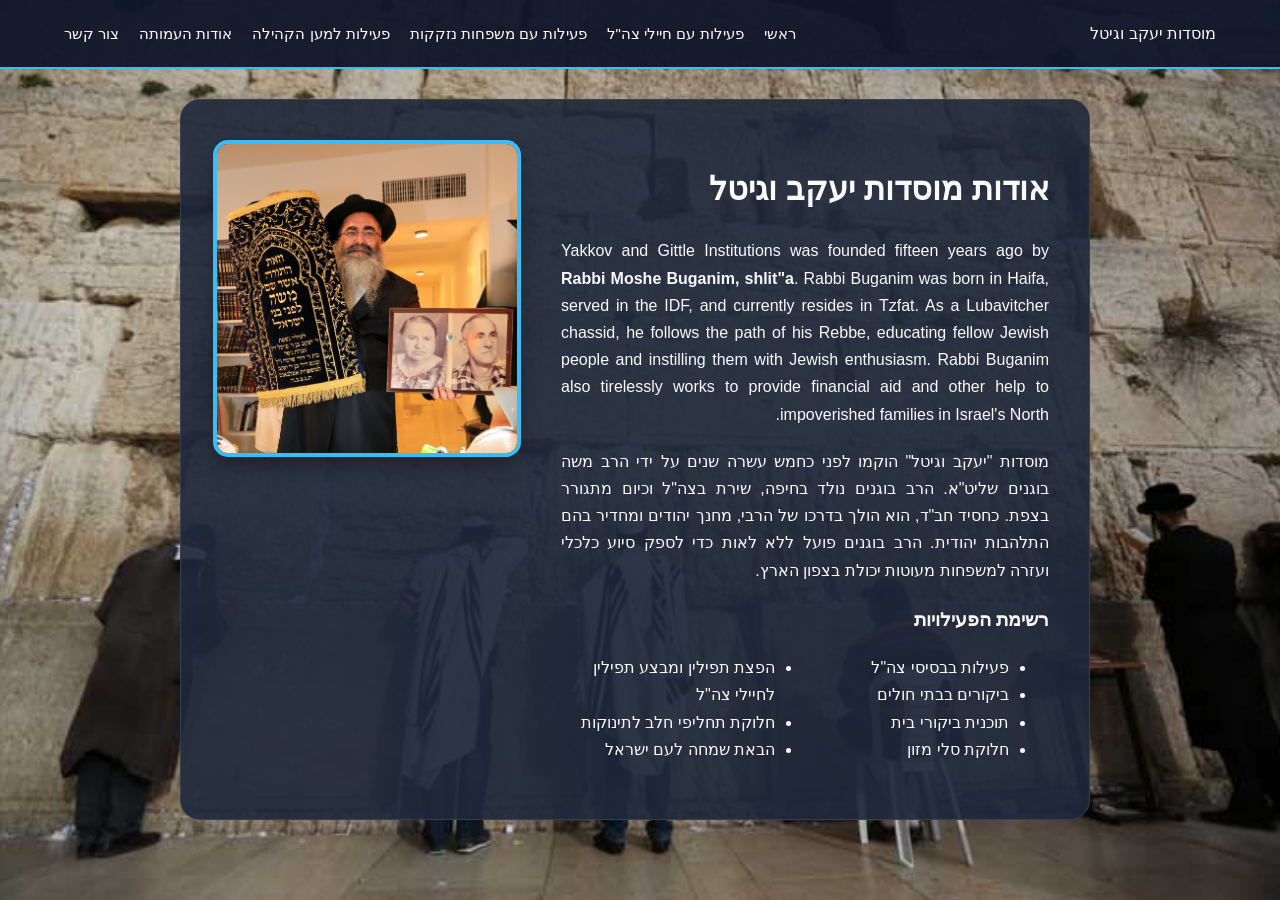
==== about.html @ 236a6ec2 "Add files via upload" ====
<!DOCTYPE html>
<html lang="he" dir="rtl">
<head>
    <meta charset="UTF-8">
    <meta name="viewport" content="width=device-width, initial-scale=1.0">
    <title>אודות מוסדות יעקב וגיטל</title>
    <link rel="stylesheet" href="style.css">
</head>
<body>

    <nav class="navbar">
        <div class="logo">מוסדות יעקב וגיטל</div>
        <div class="menu-toggle" onclick="document.querySelector('.nav-links').classList.toggle('active')">☰</div>
        <ul class="nav-links">
            <li><a href="index.html">ראשי</a></li>
            <li><a href="soldiers.html">פעילות עם חיילי צה"ל</a></li>
            <li><a href="families.html">פעילות עם משפחות נזקקות</a></li>
            <li><a href="community.html">פעילות למען הקהילה</a></li>
            <li><a href="about.html">אודות העמותה</a></li>
            <li><a href="contact.html">צור קשר</a></li>
        </ul>
    </nav>

    <main class="container">
        <div class="about-box">
            <div class="about-text">
                <h1>אודות מוסדות יעקב וגיטל</h1>
                
                <div class="text-content">
                    <p>Yakkov and Gittle Institutions was founded fifteen years ago by <strong>Rabbi Moshe Buganim, shlit"a</strong>. Rabbi Buganim was born in Haifa, served in the IDF, and currently resides in Tzfat. As a Lubavitcher chassid, he follows the path of his Rebbe, educating fellow Jewish people and instilling them with Jewish enthusiasm. Rabbi Buganim also tirelessly works to provide financial aid and other help to impoverished families in Israel's North.</p>
                    
                    <p>מוסדות "יעקב וגיטל" הוקמו לפני כחמש עשרה שנים על ידי הרב משה בוגנים שליט"א. הרב בוגנים נולד בחיפה, שירת בצה"ל וכיום מתגורר בצפת. כחסיד חב"ד, הוא הולך בדרכו של הרבי, מחנך יהודים ומחדיר בהם התלהבות יהודית. הרב בוגנים פועל ללא לאות כדי לספק סיוע כלכלי ועזרה למשפחות מעוטות יכולת בצפון הארץ.</p>
                </div>

                <h3>רשימת הפעילויות</h3>
                <ul class="activities-list">
                    <li>פעילות בבסיסי צה"ל</li>
                    <li>ביקורים בבתי חולים</li>
                    <li>תוכנית ביקורי בית</li>
                    <li>חלוקת סלי מזון</li>
                    <li>הפצת תפילין ומבצע תפילין לחיילי צה"ל</li>
                    <li>חלוקת תחליפי חלב לתינוקות</li>
                    <li>הבאת שמחה לעם ישראל</li>
                </ul>
            </div>

            <div class="about-image">
                <img src="home/home.jpg" alt="הרב בוגנים" class="clickable">
            </div>
        </div>
    </main>

    <div id="lightbox" class="lightbox" onclick="this.style.display='none'">
        <span class="close-btn">&times;</span>
        <img id="full-img" src="" alt="מסך מלא">
    </div>

    <script>
        // פונקציית Lightbox
        document.querySelectorAll('.clickable').forEach(img => {
            img.addEventListener('click', () => {
                const lightbox = document.getElementById('lightbox');
                const fullImg = document.getElementById('full-img');
                fullImg.src = img.src;
                lightbox.style.display = 'flex';
            });
        });
    </script>
</body>
</html>
---- style.css ----
/* --- 1. הגדרות בסיס וצבעים --- */
:root {
    --primary: #38bdf8;
    --dark: #0f172a;
    --card: rgba(30, 41, 59, 0.85);
    --text: #f8fafc;
}

body {
    margin: 0;
    padding: 0;
    background: var(--dark) url('home/barund.jpg') no-repeat center center fixed;
    background-size: cover;
    color: var(--text);
    font-family: 'Segoe UI', Tahoma, sans-serif;
    line-height: 1.7;
}

/* --- 2. תפריט ניווט --- */
.navbar {
    display: flex;
    justify-content: space-between;
    align-items: center;
    padding: 20px 5%;
    background: rgba(15, 23, 42, 0.95);
    border-bottom: 2px solid var(--primary);
    position: sticky;
    top: 0;
    z-index: 1000;
}

.nav-links { display: flex; list-style: none; gap: 20px; margin: 0; }
.nav-links a { color: white; text-decoration: none; font-weight: 500; font-size: 0.95rem; transition: 0.3s; }
.nav-links a:hover { color: var(--primary); }

/* --- 3. אזורים מרכזיים --- */
.container { max-width: 900px; width: 90%; margin: 40px auto; }

.home-hero { text-align: center; padding: 40px 0; }
.home-hero h1 { font-size: 2.2rem; color: var(--primary); margin-bottom: 10px; }

/* גלריית תמונות ראשית */
.hero-images {
    display: flex;
    gap: 20px;
    justify-content: center;
    flex-wrap: wrap;
    margin: 30px 0;
}

.hero-images img {
    width: 300px;
    height: 220px;
    object-fit: cover;
    border-radius: 15px;
    border: 3px solid var(--primary);
    transition: transform 0.3s ease;
}
.hero-images img:hover { transform: scale(1.03); }

/* --- 4. כרטיסי פרויקטים (התיבות) --- */
.project-box {
    display: flex;
    gap: 25px;
    background: var(--card);
    padding: 30px;
    border-radius: 20px;
    margin-bottom: 25px;
    border-right: 6px solid var(--primary);
    align-items: stretch;
    box-shadow: 0 10px 15px -3px rgba(0,0,0,0.3);
}

.project-text { flex: 2; }
.project-image { flex: 1; min-width: 250px; }
.project-image img {
    width: 100%;
    height: 100%;
    object-fit: cover;
    border-radius: 12px;
    border: 2px solid var(--primary);
}

/* --- 5. התאמה לנייד --- */
@media (max-width: 768px) {
    .project-box { flex-direction: column; }
    .nav-links { display: none; } /* ניתן להוסיף כאן לוגיקת המבורגר */
    .home-hero h1 { font-size: 1.6rem; }
}

/* ---חדש--- */
/* עיצוב כללי לכרטיסים */
.project-box {
    background: #1e293b;
    border: 1px solid #334155;
    border-radius: 20px;
    padding: 30px;
    margin-bottom: 25px;
    display: flex;
    gap: 30px;
    align-items: center;
    transition: 0.3s;
    box-shadow: 0 4px 6px rgba(0,0,0,0.1);
}

.project-box:hover {
    border-color: #38bdf8;
    transform: translateY(-2px);
}

/* עיצוב כרטיס הקשר בנפרד (שיבלוט) */
.contact-box {
    text-align: center;
    background: linear-gradient(135deg, #1e293b, #0f172a);
    border: 2px solid #38bdf8;
}

.contact-info {
    font-size: 1.2rem;
    color: #fff;
    margin: 10px 0;
}

.highlight-contact {
    color: #38bdf8;
    font-weight: bold;
    font-size: 1.4rem;
    display: block;
    margin-top: 10px;
}

/* --- הגדרה בסיסית (מחשב) --- */
.menu-toggle {
    display: none; /* מסתיר את האייקון במחשב */
}

/* --- התאמות לנייד (עד רוחב 768 פיקסלים) --- */
@media (max-width: 768px) {
    /* 1. מציג את האייקון רק בנייד */
    .menu-toggle {
        display: block; 
        font-size: 30px;
        cursor: pointer;
        color: white;
        padding: 10px;
    }

    /* 2. התפריט מוסתר כברירת מחדל בנייד */
    .nav-links {
        display: none; 
        flex-direction: column;
        width: 100%;
        background: #1e293b;
        position: absolute;
        top: 60px; /* תכוון את זה לפי הגובה של התפריט העליון שלך */
        right: 0;
        z-index: 1000;
        text-align: center;
        padding: 20px 0;
        border-top: 1px solid #334155;
    }

    /* 3. כשה-JS מוסיף את הקלאס 'active', התפריט נפתח */
    .nav-links.active {
        display: flex !important;
    }
}
/* ---חדש1 --- */
/* עיצוב המעטפת של דף אודות */
.about-box {
    display: flex;
    gap: 40px;
    background: rgba(30, 41, 59, 0.9);
    padding: 40px;
    border-radius: 20px;
    border: 1px solid #334155;
    align-items: flex-start; /* הטקסט והתמונה יתחילו מאותו גובה */
}

.about-text { flex: 2; }
.about-image { flex: 1; min-width: 300px; }

.about-image img {
    width: 100%;
    border-radius: 15px;
    border: 4px solid #38bdf8;
    box-shadow: 0 10px 20px rgba(0,0,0,0.3);
    cursor: pointer;
}

/* התאמה לנייד */
@media (max-width: 768px) {
    .about-box { flex-direction: column-reverse; padding: 20px; }
}

/* מרווחים לטקסט */
.text-content p { margin-bottom: 20px; text-align: justify; }
.activities-list { columns: 2; gap: 20px; } /* רשימה יפה בשני טורים */

/* מבנה הגלריה */
.gallery {
    display: grid;
    grid-template-columns: repeat(auto-fill, minmax(350px, 1fr)); /* כרטיסים בגודל הגיוני */
    gap: 30px;
    padding: 40px;
    max-width: 1200px;
    margin: 0 auto;
}

/* כרטיס בודד */
.card {
    background: #1e293b;
    border-radius: 20px;
    overflow: hidden;
    border: 1px solid #334155;
    transition: 0.3s;
    display: flex;
    flex-direction: column;
}

.card:hover {
    transform: translateY(-5px);
    box-shadow: 0 20px 25px -5px rgba(0,0,0,0.3);
}

.card-media {
    width: 100%;
    height: 250px; 
    background-color: #0f172a; 
    display: flex;
    align-items: center; /* ממקם את התמונה באמצע */
    justify-content: center;
    overflow: hidden;
}

.card-media img {
    width: 100%;
    height: 100%;
    /* השינוי כאן: */
    object-fit: contain; /* מראה את כל התמונה בלי לחתוך כלום */
    background-color: #1e293b; /* צבע רקע מאחורי תמונות שלא תופסות הכל */
}

/* אפקט זום קל כשעוברים עם העכבר */
.card:hover .card-media img {
    transform: scale(1.05);
}

/* אזור הטקסט */
.content {
    padding: 20px;
    flex-grow: 1;
}

.content h3 {
    color: #38bdf8;
    margin-top: 0;
    font-size: 1.2rem;
}

.content p {
    font-size: 0.95rem;
    line-height: 1.6;
    color: #cbd5e1;
}
/* עיצוב ה-Lightbox להצגת תמונות */
.lightbox {
    display: none;
    position: fixed;
    top: 0; left: 0;
    width: 100%; height: 100%;
    background: rgba(0,0,0,0.9);
    justify-content: center;
    align-items: center;
    z-index: 9999;
}

.lightbox img {
    max-width: 90%;
    max-height: 80%;
    border-radius: 10px;
    border: 3px solid #fff;
}

.close {
    position: absolute;
    top: 20px; right: 30px;
    font-size: 40px; color: white; cursor: pointer;
}
.page-header {
    background: rgba(30, 41, 59, 0.9); /* אותו צבע של הכרטיסים */
    border: 1px solid #334155;
    border-radius: 20px;
    padding: 30px;
    margin: 20px auto 40px auto; /* מרווח למעלה ולמטה */
    max-width: 800px;
    text-align: center;
    box-shadow: 0 10px 15px -3px rgba(0,0,0,0.3);
}

.page-header h1 {
    color: #38bdf8;
    margin: 0;
    font-size: 2.5rem;
}

.page-header p {
    color: #cbd5e1;
    margin-top: 10px;
    font-size: 1.1rem;
}

/* התאמה לנייד */
@media (max-width: 768px) {
    .page-header {
        margin: 10px 15px;
        padding: 20px;
    }
    .page-header h1 { font-size: 1.8rem; }
}
.page-hero {
    background: linear-gradient(135deg, #0f172a, #1e293b);
    padding: 60px 30px;
    border-radius: 25px;
    text-align: center;
    border: 2px solid #38bdf8;
    margin-bottom: 40px;
    box-shadow: 0 20px 25px -5px rgba(56, 189, 248, 0.2);
}

.page-hero h1 {
    font-size: 3rem;
    color: #ffffff;
    margin: 0;
    text-transform: uppercase;
    letter-spacing: 2px;
    text-shadow: 0 0 20px rgba(56, 189, 248, 0.5);
}

.page-hero p {
    color: #94a3b8;
    font-size: 1.3rem;
    margin-top: 15px;
    max-width: 600px;
    margin-left: auto;
    margin-right: auto;
}

.hero-divider {
    width: 100px;
    height: 4px;
    background: #38bdf8;
    margin: 20px auto 0 auto;
    border-radius: 2px;
}

/* התאמה לנייד */
@media (max-width: 768px) {
    .page-hero { padding: 40px 20px; }
    .page-hero h1 { font-size: 2rem; }
    .page-hero p { font-size: 1rem; }
}


/* הגבלת רוחב האתר ל-900 פיקסלים - ייתן מראה מהודק ומקצועי */
.container, 
.project-box, 
.about-box, 
.page-hero, 
.page-header, 
.gallery {
    max-width: 900px;  /* זה הופך את האתר לצר וקריא יותר */
    width: 92%;        /* מרווח קל בצדדים בנייד */
    margin: 30px auto; /* 30px מרווח בין האלמנטים, auto למרכוז */
}

/* מרווח פנימי בתוך הכרטיסים */
.project-box, .card {
    margin-bottom: 40px !important; /* הגדלנו את המרווח בין כרטיס לכרטיס */
    padding: 25px; /* מרווח פנימי לתוכן */
}

/* סידור הגלריה */
.gallery {
    display: grid;
    grid-template-columns: repeat(auto-fill, minmax(350px, 1fr));
    gap: 40px; /* הוספנו רווח גדול יותר בין הכרטיסים */
    padding: 0;
}
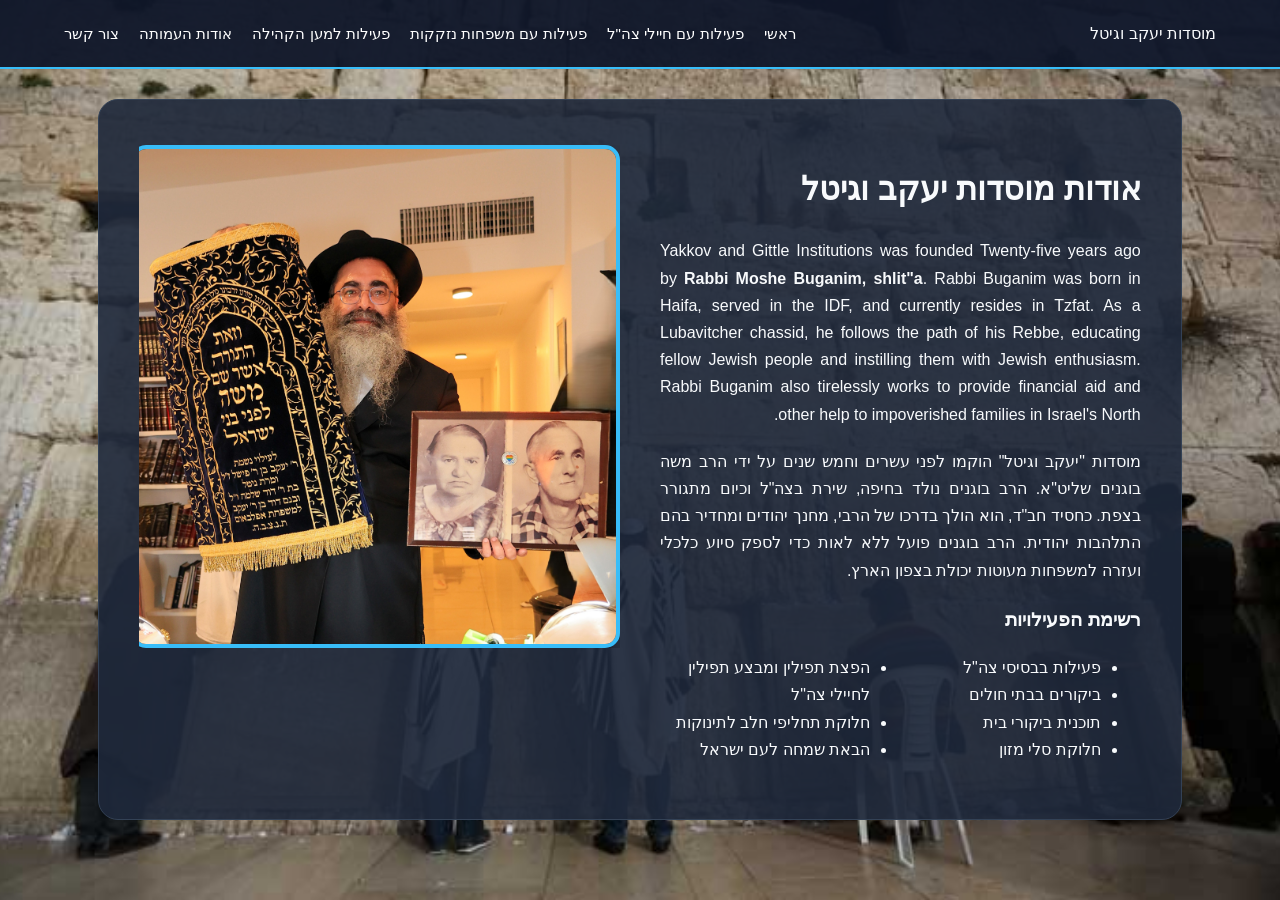
==== commit 42ccbb3e: "Add files via upload" ====
--- a/about.html
+++ b/about.html
@@ -10,8 +10,8 @@
 
     <nav class="navbar">
         <div class="logo">מוסדות יעקב וגיטל</div>
-        <div class="menu-toggle" onclick="document.querySelector('.nav-links').classList.toggle('active')">☰</div>
-        <ul class="nav-links">
+        <div class="menu-toggle" onclick="toggleMenu()">☰</div>
+        <ul class="nav-links" id="nav-links">
             <li><a href="index.html">ראשי</a></li>
             <li><a href="soldiers.html">פעילות עם חיילי צה"ל</a></li>
             <li><a href="families.html">פעילות עם משפחות נזקקות</a></li>
@@ -20,6 +20,7 @@
             <li><a href="contact.html">צור קשר</a></li>
         </ul>
     </nav>
+    
 
     <main class="container">
         <div class="about-box">
@@ -27,9 +28,9 @@
                 <h1>אודות מוסדות יעקב וגיטל</h1>
                 
                 <div class="text-content">
-                    <p>Yakkov and Gittle Institutions was founded fifteen years ago by <strong>Rabbi Moshe Buganim, shlit"a</strong>. Rabbi Buganim was born in Haifa, served in the IDF, and currently resides in Tzfat. As a Lubavitcher chassid, he follows the path of his Rebbe, educating fellow Jewish people and instilling them with Jewish enthusiasm. Rabbi Buganim also tirelessly works to provide financial aid and other help to impoverished families in Israel's North.</p>
+                    <p>Yakkov and Gittle Institutions was founded Twenty-five years ago by <strong>Rabbi Moshe Buganim, shlit"a</strong>. Rabbi Buganim was born in Haifa, served in the IDF, and currently resides in Tzfat. As a Lubavitcher chassid, he follows the path of his Rebbe, educating fellow Jewish people and instilling them with Jewish enthusiasm. Rabbi Buganim also tirelessly works to provide financial aid and other help to impoverished families in Israel's North.</p>
                     
-                    <p>מוסדות "יעקב וגיטל" הוקמו לפני כחמש עשרה שנים על ידי הרב משה בוגנים שליט"א. הרב בוגנים נולד בחיפה, שירת בצה"ל וכיום מתגורר בצפת. כחסיד חב"ד, הוא הולך בדרכו של הרבי, מחנך יהודים ומחדיר בהם התלהבות יהודית. הרב בוגנים פועל ללא לאות כדי לספק סיוע כלכלי ועזרה למשפחות מעוטות יכולת בצפון הארץ.</p>
+                    <p>מוסדות "יעקב וגיטל" הוקמו לפני עשרים וחמש שנים על ידי הרב משה בוגנים שליט"א. הרב בוגנים נולד בחיפה, שירת בצה"ל וכיום מתגורר בצפת. כחסיד חב"ד, הוא הולך בדרכו של הרבי, מחנך יהודים ומחדיר בהם התלהבות יהודית. הרב בוגנים פועל ללא לאות כדי לספק סיוע כלכלי ועזרה למשפחות מעוטות יכולת בצפון הארץ.</p>
                 </div>
 
                 <h3>רשימת הפעילויות</h3>
@@ -66,5 +67,29 @@
             });
         });
     </script>
+   <script>
+    // פונקציית פתיחה/סגירה של התפריט
+    function toggleMenu() {
+        const navLinks = document.getElementById('nav-links');
+        navLinks.classList.toggle('active');
+    }
+
+    // סגירת התפריט אוטומטית כשלוחצים על קישור
+    document.querySelectorAll('.nav-links a').forEach(link => {
+        link.addEventListener('click', () => {
+            document.getElementById('nav-links').classList.remove('active');
+        });
+    });
+
+    // פונקציית Lightbox
+    document.querySelectorAll('.clickable').forEach(img => {
+        img.addEventListener('click', () => {
+            const lightbox = document.getElementById('lightbox');
+            const fullImg = document.getElementById('full-img');
+            fullImg.src = img.src;
+            lightbox.style.display = 'flex';
+        });
+    });
+</script>
 </body>
 </html>
--- a/style.css
+++ b/style.css
@@ -178,7 +178,22 @@
 }
 
 .about-text { flex: 2; }
-.about-image { flex: 1; min-width: 300px; }
+.about-image { 
+    flex: 2; 
+    min-width: 150px; 
+    margin-top: 5px; /* הוספתי px, כי ב-CSS חייבים יחידת מידה */
+    
+    /* התיקון בשביל הרווח */
+    display: flex;         /* הופך את הדיב למכולה של התמונות */
+    flex-direction: column; /* מסדר את התמונות אחת מתחת לשנייה (אם זה מה שאתה רוצה) */
+    gap: 20px;             /* זה הרווח המדויק שיהיה בין התמונות */
+}
+
+/* כדי שהתמונות ייראו טוב בתוך הרווח הזה */
+.about-image img {
+    width: 100%;
+    display: block;
+}
 
 .about-image img {
     width: 100%;
@@ -223,23 +238,25 @@
     box-shadow: 0 20px 25px -5px rgba(0,0,0,0.3);
 }
 
+/* 1. שחרור הגובה הקבוע ב-card-media */
 .card-media {
     width: 100%;
-    height: 250px; 
-    background-color: #0f172a; 
-    display: flex;
-    align-items: center; /* ממקם את התמונה באמצע */
+    height: auto; /* מאפשר לתמונה להחליט על הגובה שלה */
+    min-height: 200px; /* גובה מינימלי שלא יהיה קטן מדי */
+    background-color: #0f172a;
+    display: flex;
+    align-items: center;
     justify-content: center;
     overflow: hidden;
 }
 
+/* 2. הגדרת התמונה שתהיה גמישה */
 .card-media img {
     width: 100%;
-    height: 100%;
-    /* השינוי כאן: */
-    object-fit: contain; /* מראה את כל התמונה בלי לחתוך כלום */
-    background-color: #1e293b; /* צבע רקע מאחורי תמונות שלא תופסות הכל */
-}
+    height: auto; /* שומר על יחס גובה-רוחב המקורי של התמונה */
+    display: block;
+}
+/* הגדרה ודאית לתמונות בתוך כרטיסים */
 
 /* אפקט זום קל כשעוברים עם העכבר */
 .card:hover .card-media img {
@@ -381,9 +398,76 @@
 }
 
 /* סידור הגלריה */
+/* מבנה הגלריה המעודכן - מותאם למובייל */
 .gallery {
     display: grid;
-    grid-template-columns: repeat(auto-fill, minmax(350px, 1fr));
-    gap: 40px; /* הוספנו רווח גדול יותר בין הכרטיסים */
-    padding: 0;
-}
+    /* במקום 350px, נשתמש ב-100% כדי שזה יתאים למסכים קטנים */
+    grid-template-columns: 1fr; 
+    gap: 20px;
+    padding: 10px;
+    max-width: 900px;
+    margin: 0 auto;
+}
+
+/* בטאבלטים ומחשבים, נחזיר את ה-Grid ל-2 או 3 עמודות */
+@media (min-width: 600px) {
+    .gallery {
+        grid-template-columns: repeat(auto-fit, minmax(300px, 1fr));
+    }
+}
+
+/* הבטחה שכל מיכל תוכן יתאים למסך */
+.container, .about-box, .page-hero, .navbar {
+    box-sizing: border-box; /* מונע מה-padding להוסיף רוחב לתיבה */
+    max-width: 100%;       /* לא נותן לשום אלמנט להיות רחב יותר מהמסך */
+    margin-left: auto;
+    margin-right: auto;
+}
+
+/* תיקון ספציפי לתפריט בנייד */
+.nav-links {
+    max-width: 100% !important;
+    padding: 0 !important;
+}
+html, body {
+    max-width: 100%;
+    overflow-x: hidden; /* זה מה שמונע מהמסך "לרקוד" ימינה ושמאלה */
+}
+/* הגדרה גלובלית לכל התמונות באתר */
+img {
+    max-width: 100%;    /* התמונה לעולם לא תהיה רחבה יותר מהמיכל שלה */
+    height: auto;       /* שומר על הפרופורציות של התמונה */
+    display: block;     /* מונע רווחים מיותרים מתחת לתמונה */
+}
+
+/* הגדרה ספציפית לתיבות תוכן (כדי למנוע זליגה) */
+.about-image, .card-media, .project-image {
+    width: 100%;
+    overflow: hidden;   /* קריטי: מה שחורג מהתיבה - לא ייראה */
+}
+.main-title-container {
+    text-align: center;
+    margin-bottom: 10px;
+}
+
+.main-title {
+    font-size: 1.8rem; /* גודל מעודן יותר לאנגלית */
+    color: #94a3b8;    /* צבע אפור בהיר למראה יוקרתי */
+    margin: 0;
+    text-transform: uppercase;
+    letter-spacing: 3px; /* מרווח אותיות למראה מכובד */
+    font-weight: 300;
+}
+
+.sub-title {
+    font-size: 2.8rem; /* גודל בולט לעברית */
+    color: #38bdf8;    /* הצבע הראשי של האתר */
+    margin: 5px 0 0 0;
+    font-weight: bold;
+}
+
+/* התאמה לנייד */
+@media (max-width: 768px) {
+    .main-title { font-size: 1.2rem; }
+    .sub-title { font-size: 2rem; }
+}
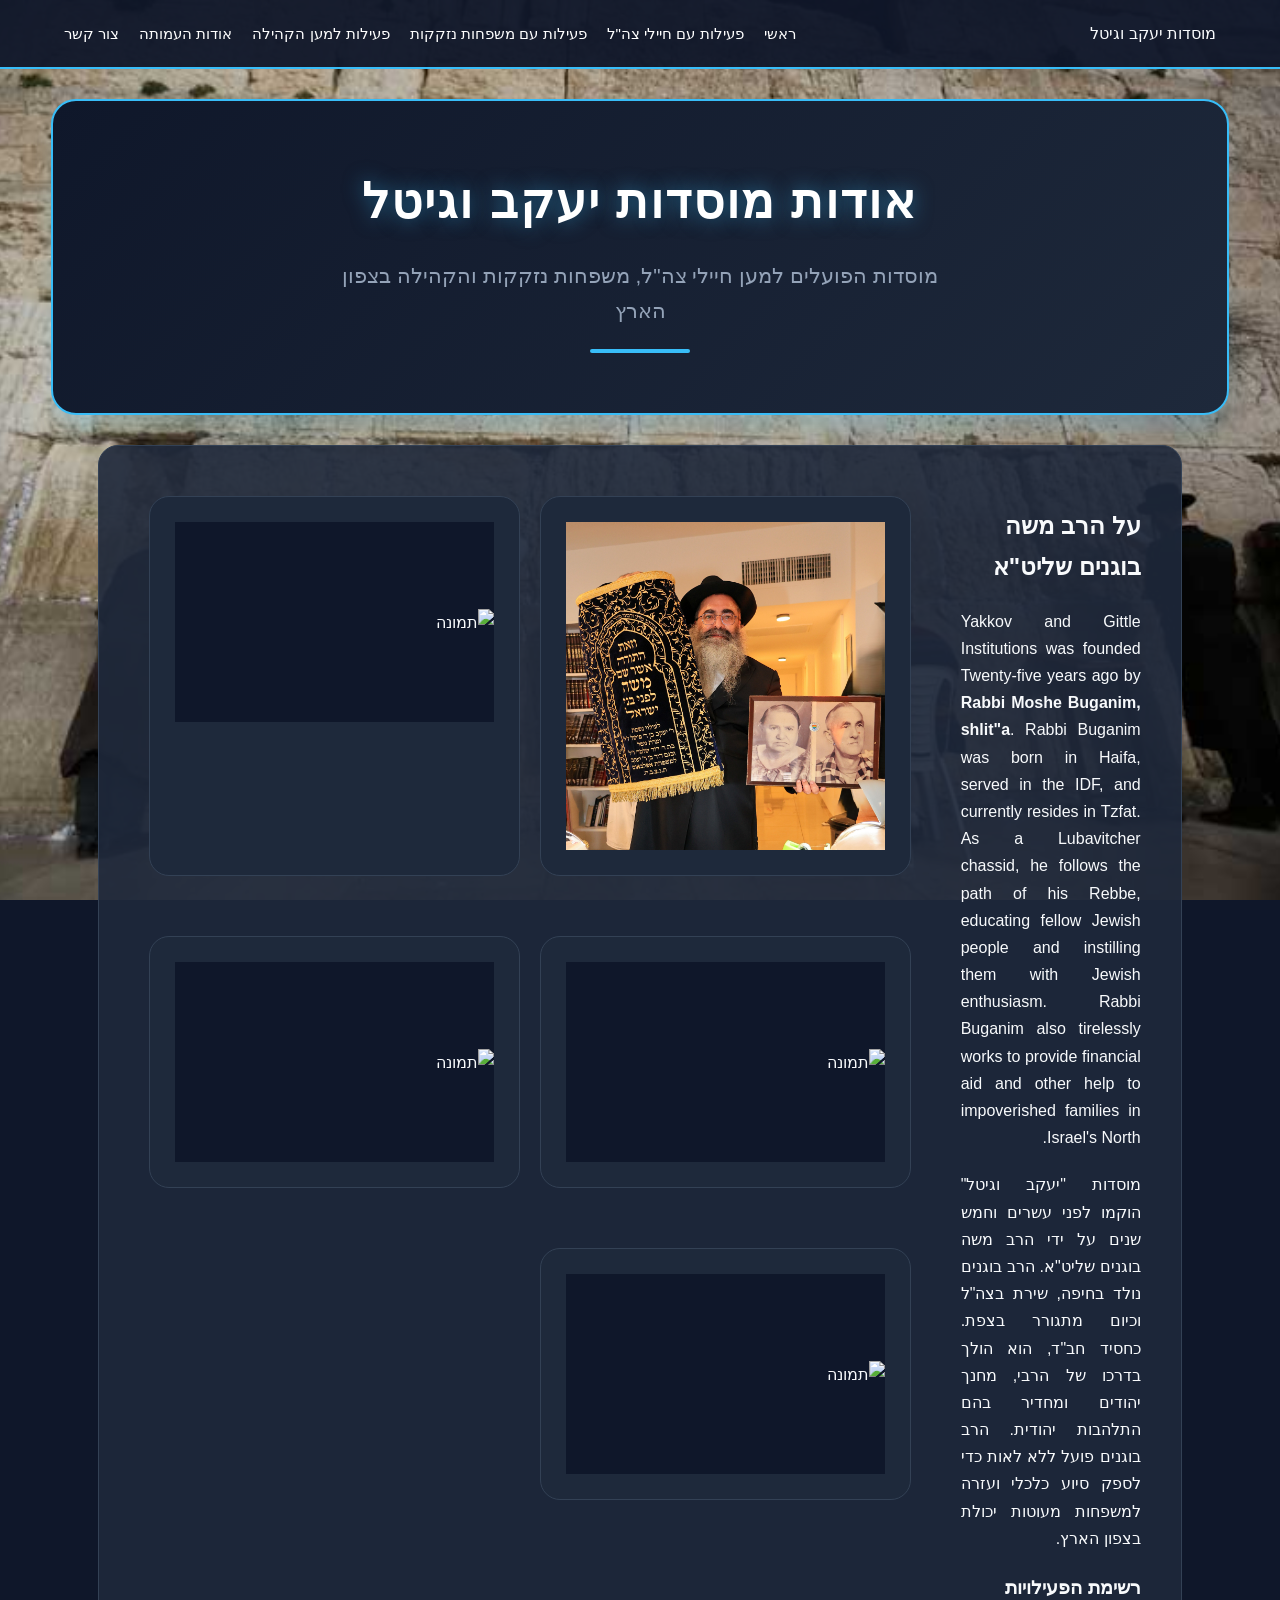
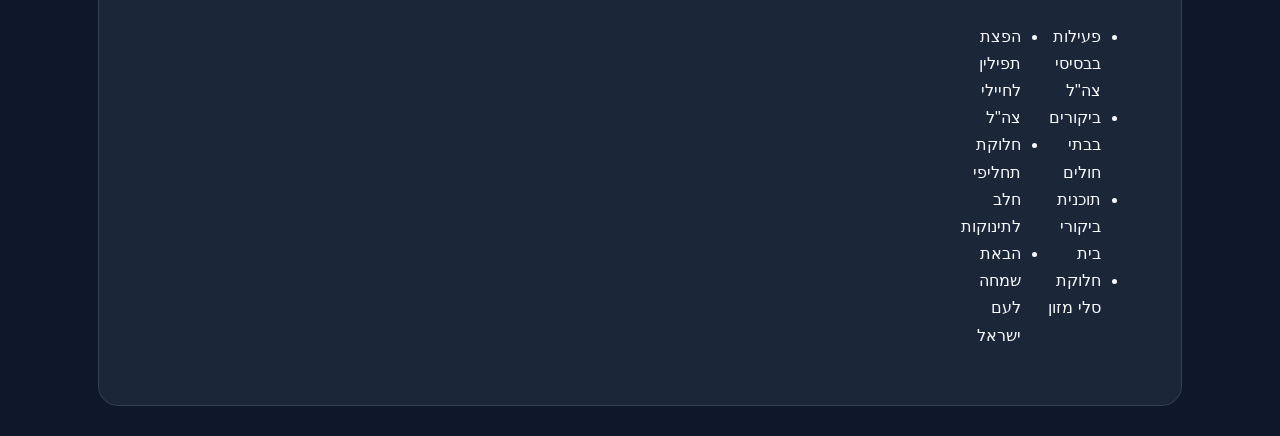
==== commit 91f6ab45: "Add files via upload" ====
--- a/about.html
+++ b/about.html
@@ -6,11 +6,14 @@
     <title>אודות מוסדות יעקב וגיטל</title>
     <link rel="stylesheet" href="style.css">
 </head>
+
 <body>
 
+    <!-- ניווט -->
     <nav class="navbar">
         <div class="logo">מוסדות יעקב וגיטל</div>
         <div class="menu-toggle" onclick="toggleMenu()">☰</div>
+
         <ul class="nav-links" id="nav-links">
             <li><a href="index.html">ראשי</a></li>
             <li><a href="soldiers.html">פעילות עם חיילי צה"ל</a></li>
@@ -20,17 +23,39 @@
             <li><a href="contact.html">צור קשר</a></li>
         </ul>
     </nav>
-    
 
+    <!-- כותרת יפה -->
+    <div class="page-hero">
+        <h1>אודות מוסדות יעקב וגיטל</h1>
+        <p>מוסדות הפועלים למען חיילי צה"ל, משפחות נזקקות והקהילה בצפון הארץ</p>
+        <div class="hero-divider"></div>
+    </div>
+
+    <!-- תוכן -->
     <main class="container">
+
         <div class="about-box">
+
+            <!-- טקסט -->
             <div class="about-text">
-                <h1>אודות מוסדות יעקב וגיטל</h1>
-                
+                <h2>על הרב משה בוגנים שליט"א</h2>
+
                 <div class="text-content">
-                    <p>Yakkov and Gittle Institutions was founded Twenty-five years ago by <strong>Rabbi Moshe Buganim, shlit"a</strong>. Rabbi Buganim was born in Haifa, served in the IDF, and currently resides in Tzfat. As a Lubavitcher chassid, he follows the path of his Rebbe, educating fellow Jewish people and instilling them with Jewish enthusiasm. Rabbi Buganim also tirelessly works to provide financial aid and other help to impoverished families in Israel's North.</p>
-                    
-                    <p>מוסדות "יעקב וגיטל" הוקמו לפני עשרים וחמש שנים על ידי הרב משה בוגנים שליט"א. הרב בוגנים נולד בחיפה, שירת בצה"ל וכיום מתגורר בצפת. כחסיד חב"ד, הוא הולך בדרכו של הרבי, מחנך יהודים ומחדיר בהם התלהבות יהודית. הרב בוגנים פועל ללא לאות כדי לספק סיוע כלכלי ועזרה למשפחות מעוטות יכולת בצפון הארץ.</p>
+                    <p>
+                        Yakkov and Gittle Institutions was founded Twenty-five years ago by 
+                        <strong>Rabbi Moshe Buganim, shlit"a</strong>. Rabbi Buganim was born in Haifa, 
+                        served in the IDF, and currently resides in Tzfat. As a Lubavitcher chassid, 
+                        he follows the path of his Rebbe, educating fellow Jewish people and instilling 
+                        them with Jewish enthusiasm. Rabbi Buganim also tirelessly works to provide 
+                        financial aid and other help to impoverished families in Israel's North.
+                    </p>
+
+                    <p>
+                        מוסדות "יעקב וגיטל" הוקמו לפני עשרים וחמש שנים על ידי הרב משה בוגנים שליט"א. 
+                        הרב בוגנים נולד בחיפה, שירת בצה"ל וכיום מתגורר בצפת. כחסיד חב"ד, הוא הולך בדרכו 
+                        של הרבי, מחנך יהודים ומחדיר בהם התלהבות יהודית. הרב בוגנים פועל ללא לאות כדי 
+                        לספק סיוע כלכלי ועזרה למשפחות מעוטות יכולת בצפון הארץ.
+                    </p>
                 </div>
 
                 <h3>רשימת הפעילויות</h3>
@@ -39,25 +64,67 @@
                     <li>ביקורים בבתי חולים</li>
                     <li>תוכנית ביקורי בית</li>
                     <li>חלוקת סלי מזון</li>
-                    <li>הפצת תפילין ומבצע תפילין לחיילי צה"ל</li>
+                    <li>הפצת תפילין לחיילי צה"ל</li>
                     <li>חלוקת תחליפי חלב לתינוקות</li>
                     <li>הבאת שמחה לעם ישראל</li>
                 </ul>
             </div>
 
-            <div class="about-image">
-                <img src="home/home.jpg" alt="הרב בוגנים" class="clickable">
+            <!-- גלריית תמונות -->
+            <div class="gallery">
+                <div class="card">
+                    <div class="card-media">
+                        <img src="home/home.jpg" class="clickable" alt="הרב בוגנים">
+                    </div>
+                </div>
+
+                <div class="card">
+                    <div class="card-media">
+                        <img src="images_about/about1.jpeg" class="clickable" alt="תמונה">
+                    </div>
+                </div>
+
+                <div class="card">
+                    <div class="card-media">
+                        <img src="images_about/about2.jpeg" class="clickable" alt="תמונה">
+                    </div>
+                </div>
+
+                <div class="card">
+                    <div class="card-media">
+                        <img src="images_about/about3.jpeg" class="clickable" alt="תמונה">
+                    </div>
+                </div>
+
+                <div class="card">
+                    <div class="card-media">
+                        <img src="images_about/about4.jpeg" class="clickable" alt="תמונה">
+                    </div>
+                </div>
             </div>
+
         </div>
     </main>
 
+    <!-- לייטבוקס -->
     <div id="lightbox" class="lightbox" onclick="this.style.display='none'">
         <span class="close-btn">&times;</span>
         <img id="full-img" src="" alt="מסך מלא">
     </div>
 
+    <!-- JS -->
     <script>
-        // פונקציית Lightbox
+        function toggleMenu() {
+            const navLinks = document.getElementById('nav-links');
+            navLinks.classList.toggle('active');
+        }
+
+        document.querySelectorAll('.nav-links a').forEach(link => {
+            link.addEventListener('click', () => {
+                document.getElementById('nav-links').classList.remove('active');
+            });
+        });
+
         document.querySelectorAll('.clickable').forEach(img => {
             img.addEventListener('click', () => {
                 const lightbox = document.getElementById('lightbox');
@@ -67,29 +134,6 @@
             });
         });
     </script>
-   <script>
-    // פונקציית פתיחה/סגירה של התפריט
-    function toggleMenu() {
-        const navLinks = document.getElementById('nav-links');
-        navLinks.classList.toggle('active');
-    }
 
-    // סגירת התפריט אוטומטית כשלוחצים על קישור
-    document.querySelectorAll('.nav-links a').forEach(link => {
-        link.addEventListener('click', () => {
-            document.getElementById('nav-links').classList.remove('active');
-        });
-    });
-
-    // פונקציית Lightbox
-    document.querySelectorAll('.clickable').forEach(img => {
-        img.addEventListener('click', () => {
-            const lightbox = document.getElementById('lightbox');
-            const fullImg = document.getElementById('full-img');
-            fullImg.src = img.src;
-            lightbox.style.display = 'flex';
-        });
-    });
-</script>
 </body>
-</html>+</html>
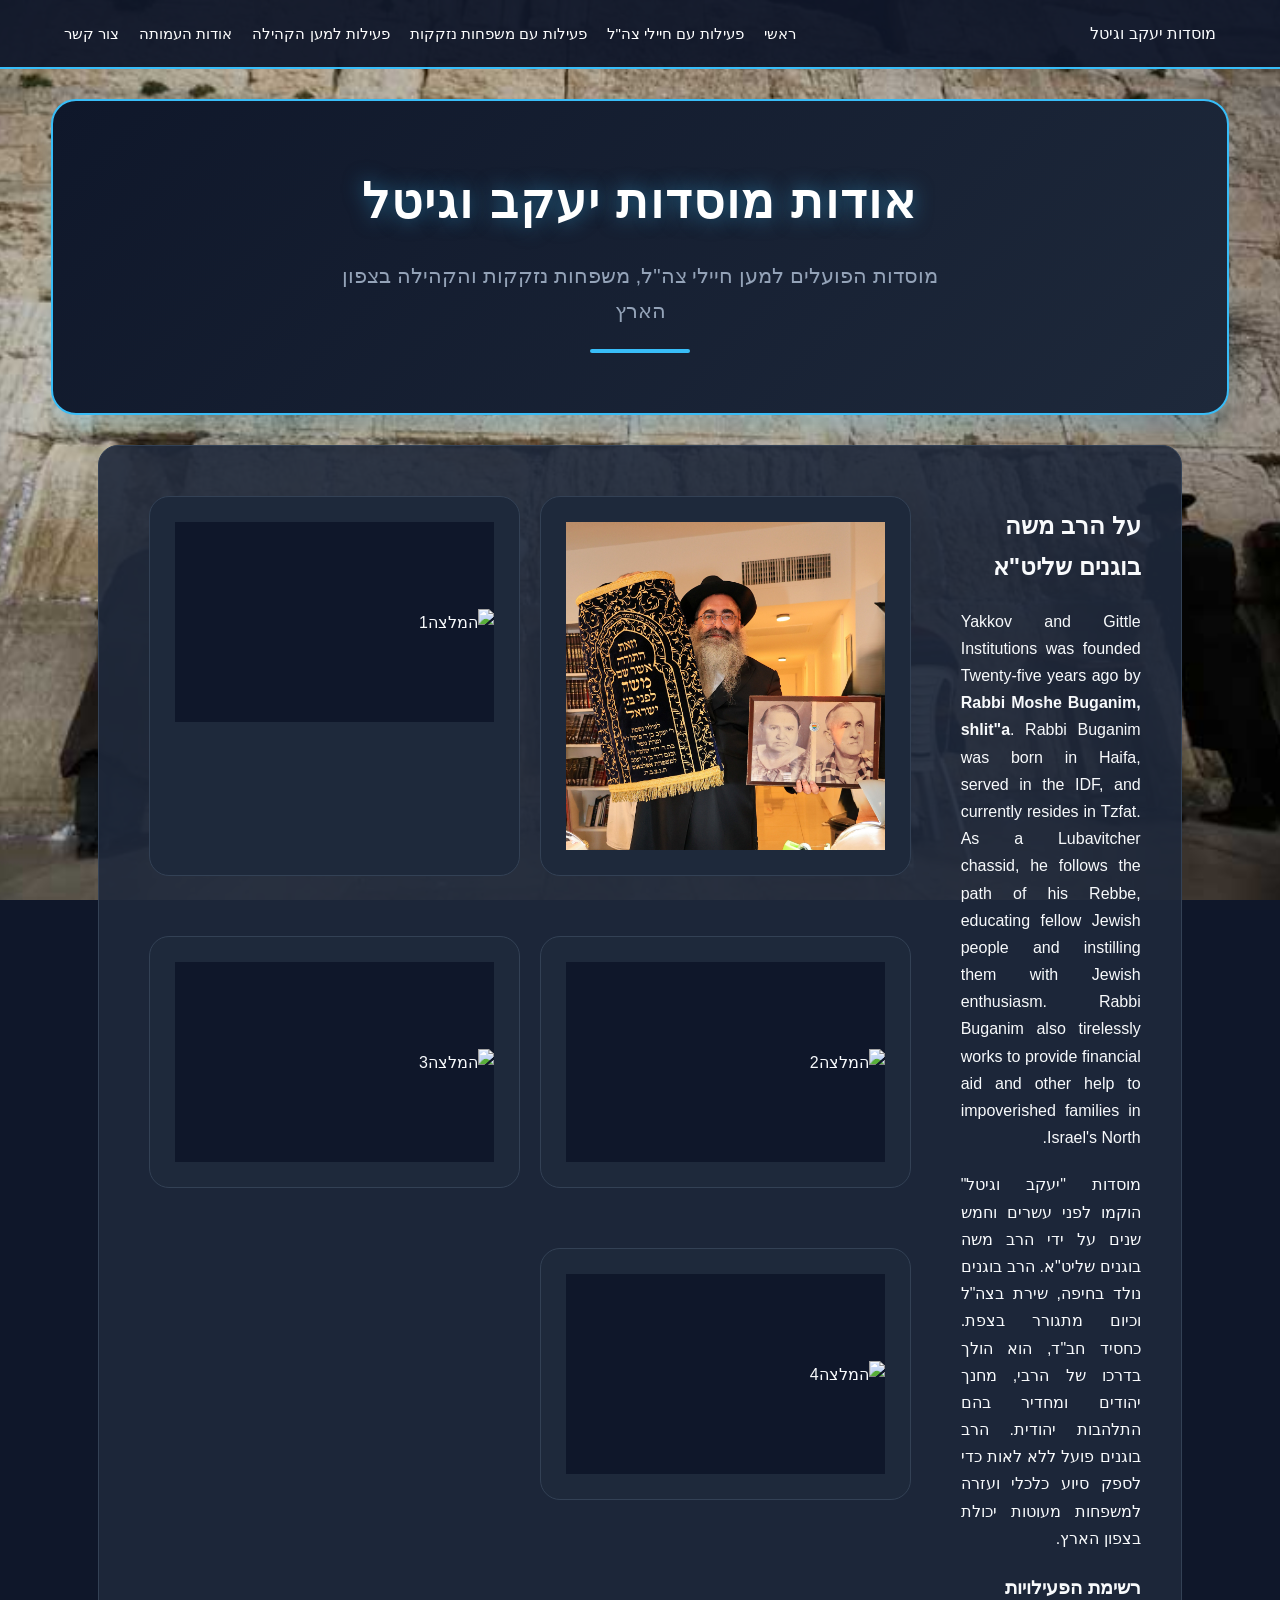
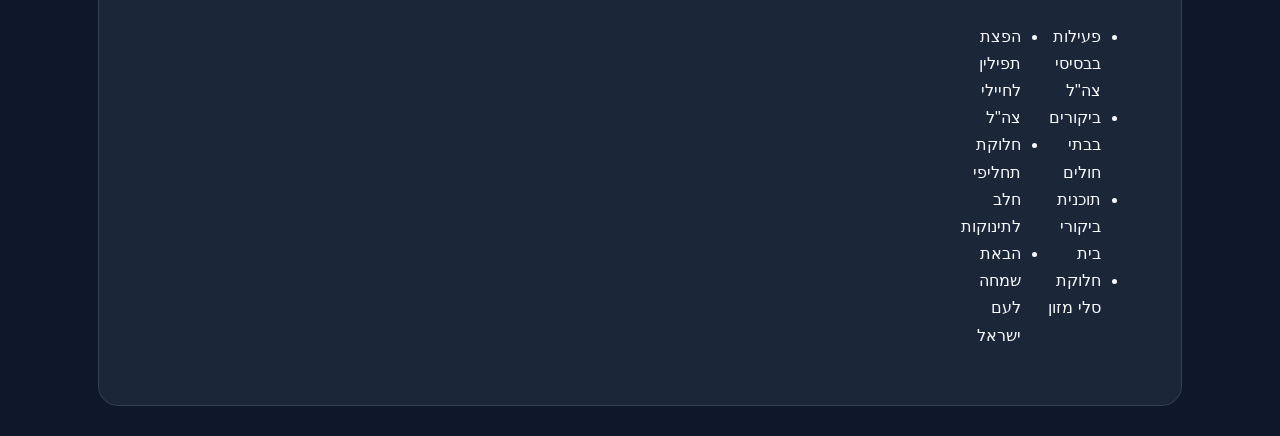
==== commit 732c5cc4: "Add files via upload" ====
--- a/about.html
+++ b/about.html
@@ -80,25 +80,25 @@
 
                 <div class="card">
                     <div class="card-media">
-                        <img src="images_about/about1.jpeg" class="clickable" alt="תמונה">
+                        <img src="images_about/about1.jpeg" class="clickable" alt="המלצה1">
                     </div>
                 </div>
 
                 <div class="card">
                     <div class="card-media">
-                        <img src="images_about/about2.jpeg" class="clickable" alt="תמונה">
+                        <img src="images_about/about2.jpeg" class="clickable" alt="המלצה2">
                     </div>
                 </div>
 
                 <div class="card">
                     <div class="card-media">
-                        <img src="images_about/about3.jpeg" class="clickable" alt="תמונה">
+                        <img src="images_about/about3.jpeg" class="clickable" alt="המלצה3">
                     </div>
                 </div>
 
                 <div class="card">
                     <div class="card-media">
-                        <img src="images_about/about4.jpeg" class="clickable" alt="תמונה">
+                        <img src="images_about/about4.jpeg" class="clickable" alt="המלצה4">
                     </div>
                 </div>
             </div>
